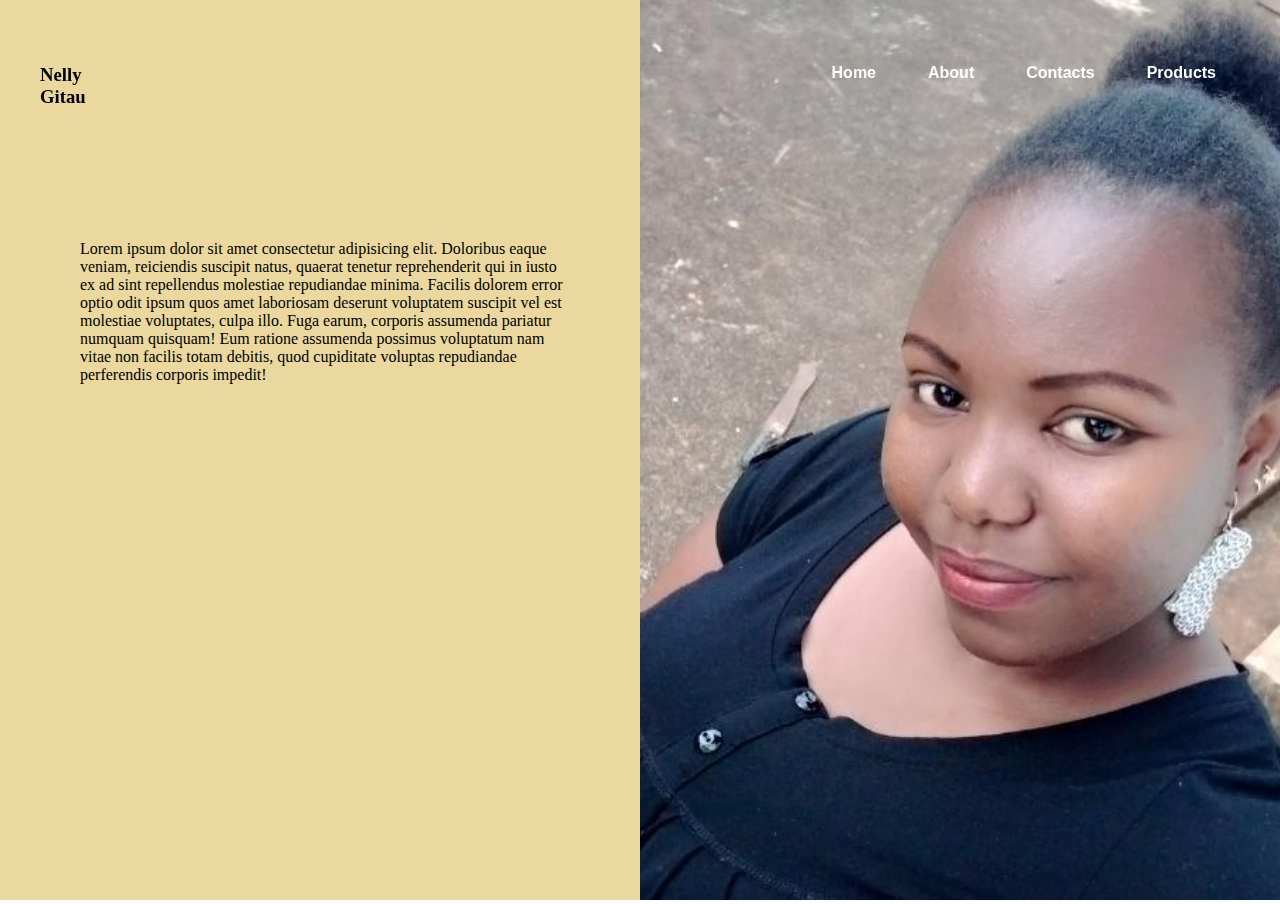
==== index.html @ fa051f5f "initial commit" ====
<!DOCTYPE html>
<html lang="en">
<head>
    <meta charset="UTF-8">
    <meta http-equiv="X-UA-Compatible" content="IE=edge">
    <meta name="viewport" content="width=device-width, initial-scale=1.0">
    
    <script src="Jquery/jquery-3.4.1.slim.js"></script>

    <script src="js/main.js"></script>
    
    <!-- main link -->
    <link rel="stylesheet" href="css/styling.css">
    <title>Document</title>
</head>
<body class="home-body">
    
    <!-- header section -->
    <header>
        <div class="header hero">
            <!-- logo area -->
            <div class="logo header-logo">
                <h3>Nelly Gitau</h3>
            </div>

            <!-- Humburger menu -->
            <div class="burger-btn">
                <span><img src="images/icon-hamburger.svg" alt=""></span>
            </div>

            <!-- Navbar -->
            <nav class="nav">
                <ul class="menu-nav">
                    <li class="menu-nav__item"><a href="index.html" class="menu-nav__link">Home</a></li>
                    <li class="menu-nav__item"><a href="about.html" class="menu-nav__link">About</a></li>
                    <li class="menu-nav__item"><a href="contact.html" class="menu-nav__link">Contacts</a></li>
                    <li class="menu-nav__item"><a href="products" class="menu-nav__link">Products</a></li>
                    
                </ul>
            </nav>
        </div>
        </div>
    </header>

    <main>

        <!-- hero section -->
        <section class="hero">
            <div class="split-hero">
                <div class="who__iam">
                    <div class="container-who">
                        <p>Lorem ipsum dolor sit amet consectetur adipisicing elit. Doloribus eaque veniam, reiciendis suscipit natus, quaerat tenetur reprehenderit qui in iusto ex ad sint repellendus molestiae repudiandae minima. Facilis dolorem error optio odit ipsum quos amet laboriosam deserunt voluptatem suscipit vel est molestiae voluptates, culpa illo. Fuga earum, corporis assumenda pariatur numquam quisquam! Eum ratione assumenda possimus voluptatum nam vitae non facilis totam debitis, quod cupiditate voluptas repudiandae perferendis corporis impedit!</p>
                    </div>
                </div>
                <div class="my__potrait">
                    <img src="images/nelly.jpeg" alt="">
                </div>
            </div>
        </section>
    </main>
   

</body>
</html>
---- css/styling.css ----
/* Remove default margin */
body,
h1,
h2,
h3,
h4,
p,
figure,
blockquote,
dl,
dd {
  margin: 0;
}

.home-body{
    background: var(--clr-neutral-gry);
    overflow: hidden;
}

ul {
    list-style-type: none;
    padding: 0;
    margin: 0;
}
a{
    text-decoration: none;
}


 
.header{
    
    position: fixed;
    z-index: 2;
    width: 100%;
    padding: 4rem 0;
    transition: all 0.5s ease-in-out;
}

.header.bg-other{
    position: fixed;
    top: 0;
    transition: all 0.5s ease-in-out;
}

@media (min-width: 700px){
    .header{
        display: flex;
        justify-content: space-between;
    }

.header.bg-other{
    position: fixed;
    top: 0;
    transition: all 0.5s ease-in-out;
}
}

.header .logo{
    padding-left: 1.5625em;
}

@media (min-width: 700px){
    .header .logo{
        padding-left: 2.5em;
    }
}

.nav{
    position: fixed;
    top: 4em;
    left: -6px;
    width: 100vw;
    visibility: hidden;
    -webkit-clip-path: polygon(96% 0%, 90% 10%, 0% 10%, 0% 100%, 100% 100%);
          clip-path: polygon(96% 0%, 90% 10%, 0% 10%, 0% 100%, 100% 100%);
}

.nav.open{
    visibility: visible;
}

@media (min-width: 450px) {
    .nav {
      -webkit-clip-path: polygon(100% 0%, 90% 10%, 0% 10%, 0% 100%, 100% 100%);
              clip-path: polygon(100% 0%, 90% 10%, 0% 10%, 0% 100%, 100% 100%);
    }
}

@media (min-width: 700px) {
    .nav {
      visibility: visible;
      -webkit-clip-path: none;
              clip-path: none;
      position: static;
    }
    
}

.nav .menu-nav{
    display: flex;
    flex-flow: column wrap;
    align-items: center;
    justify-content: space-evenly;
    margin: 0 1em;
    height: 50vh;
    overflow: hidden;
    transform: translate(-50%, -50%) scale(0);
    transform-origin: top;
    cursor: pointer;
    transition: all 0.5s ease-in-out;
}

.nav .menu-nav.open {
    transform: translateY(0) scale(1);
}

.nav .menu-nav__link {
    font-family: "Barlow", sans-serif;
    font-weight: 600;
    color: #333;
    padding: 1rem 0;
}

@media (min-width: 701px) {
    .nav .menu-nav__link {
      color: #fff;
    }
}

@media (min-width: 700px) {
    .nav .menu-nav {
      display: block;
      transform: translateY(0);
      background: transparent;
      text-align: right;
      height: 100%;
      overflow: visible;
    }
    .nav .menu-nav__item {
      display: inline;
      padding-right: 1.5rem;
    }
}


@media (min-width: 900px) {
    .nav .menu-nav__item {
      padding-right: 3rem;
    }
}

.burger-btn{
    position: absolute;
    height: 20px;
    width: 20px;
    cursor: pointer;
    top: 4rem;
    right: 2rem;
}

@media (min-width: 700px){
    .burger-btn{
        visibility: hidden;
    }
}





/* .hero{
    
    
} */
.split-hero{
    display: grid;
    /* grid-auto-flow: column; */
    grid-template-columns: 1fr 1fr;
    background: rgba(233, 214, 153, 0.945);
    height: 100vh;
    
}
/* .split-hero .who__iam{
    background: rgba(233, 214, 153, 0.945);
    
} */
.who__iam .container-who{
    padding: 15rem 0 0 5rem;
    max-width: 30.3546rem;

    
}


.my__potrait img{
    object-fit: cover;
    z-index: 3;
    height: 100vh;
    max-width: 100%;
}


/* About section*/

.hero-about{
    background: rgba(233, 214, 153, 0.945);
    display: flex;
    align-items: center;
    justify-content: center;
    flex-flow: column;
    padding-top: 10rem;
}

.hero-about h1{
    padding: 1em;
    font-weight: 800;
}

.hero-about p{
    padding: 1em 0 4em 0;
}

.hero-split-3{
    display: grid;
    grid-template-columns: 1fr 1fr;
    gap: 5px;
}

.bg-dark{
    background: rgb(70, 79, 99);
    box-shadow: rgba(50, 50, 93, 0.25) 0px 50px 100px -20px, rgba(0, 0, 0, 0.3) 0px 30px 60px -30px, rgba(10, 37, 64, 0.35) 0px -2px 6px 0px inset;
}

.info-container{
    padding-top: 4em ;
}
.text-white{
    color: #fff;
}
.splitted-info{
    display: flex;
    flex-flow: row;
}
.my__info{
    display: flex;
    align-items: center;
    flex-flow: column;
    ;
}
.my__info .my__name{
    font-weight: 700;
    font-size: 1.4em;
    color: rgba(145, 111, 0, 0.945);
}

.my__info .my__occupation{
    font-weight: 500;
    font-size: 1.4em;
}

.my__info img{
    height: 100px;
    max-width: 100%;
    border-radius: 50%;
    padding: 1em;
}
.my__info .my__occupation{
    padding: 1em;
}
.my__info .my__bio{
    text-align: center;
    max-width: 20.456rem;
    padding: 1em;
}

.about-content span{
    padding-top: 1em;
    padding-right: 1em;
}
.about-heading{
    font-weight: 700;
    font-size: 1.6em;
    max-width: 20.235rem;
    padding-top: 1em;
    padding-bottom: 1em;
}
.about-paragraph{
    font-weight: 100;
    font-size: 1rem;
    padding-top: 3em;
    padding-bottom: 3em;
    max-width: 25.2345rem;
}
.btn-blue{
    background: rgb(152, 185, 247);
    color: #fff;
    padding: 10px 5px;
    font-size: 1em;
    font-weight: 500;
    border-radius: 10px;
}
.btn-transparent{
    color: rgb(152, 185, 247);
    border: 1px solid rgb(152, 185, 247);
    font-size: 1em;
    font-weight: 500;
    border-radius: 10px;
    padding: 10px 5px;
}

/* Contact-section */
.contact-bg{
    background: rgb(119, 131, 153);
}
.contact-container{
    padding: 10rem 5rem 0 5rem;
    display: flex;
    align-items: center;
    justify-content: center;
    flex-flow: column;
}

.hr-container{
    padding: 1em 5rem 0 5rem;
    color: #fff;
    border: none;
    color: #fff;
}
/* .contact-container hr{
    width: 100%;
} */
hr {
    border: 0;
    height: 1px;
    /* width: 10%; */
    position: relative;
    margin: 30px auto;
  }
  hr.center-ball {
    background: #39d1b4;
  }
  hr.center-ball:before {
    content: "";
    width: 6px;
    height: 6px;
    background: #39d1b4;
    display: inline-block;
    border: 2px solid #39d1b4;
    -moz-border-radius: 50%;
    -webkit-border-radius: 50%;
    border-radius: 50%;
    position: absolute;
    top: -4px;
    left: 50%;
    margin: 0 0 0 -3px;
}

.main-info{
    display: flex;
    justify-content: center;
    align-items: center;
    flex-flow: column;
}
.main-info > *{
    padding: 1em 0 1em 0 ;
}

.container-for-split{
    padding: 0 10rem 0 10rem
}

.split-contact__info{
    display: grid;
    grid-template-columns: 1fr 1fr;
    justify-content: center;
    align-items: center;
}

.contact-form{
    display: flex;
    justify-content: center;
    align-items: center;
}

.form-group{
    margin-bottom: 1rem;
}
.form-control {
    display: block;
    width: 100%;
    height: calc(2.25rem + 2px);
    padding: 0.375rem 0.75rem;
    font-size: 1rem;
    line-height: 1.5;
    color: #495057;
    background-color: #fff;
    background-clip: padding-box;
    border: 1px solid #ced4da;
    border-radius: 0.25rem;
    transition: border-color 0.15s ease-in-out, box-shadow 0.15s ease-in-out;
}
.form-control:focus {
    color: #495057;
    background-color: #fff;
    border-color: #80bdff;
    outline: 0;
    box-shadow: 0 0 0 0.2rem rgba(0, 123, 255, 0.25);
}

.form-control::placeholder {
    color: #6c757d;
    opacity: 1;
}


input[type="submit"]{
    align-items: center;
    padding: 10px 5px;
}

.location__personal p{
    padding: 1em 0 1em 0;
}
.location__personal i{
    color: #fff;
}
.location__personal span{
    padding-right: 1em;
}

  
hr.center-diamond {
    background: #c0d8d4;
  }
hr.center-diamond:before {
    content: "";
    width: 6px;
    height: 6px;
    background: #c0d8d4;
    display: inline-block;
    border: 2px solid #c0d8d4;
    position: absolute;
    top: -5px;
    left: 50%;
    margin: 0 0 0 -3px;
    transform: rotate(45deg);
    -ms-transform: rotate(45deg);
    /* IE 9 */
    -webkit-transform: rotate(45deg);
    /* Opera, Chrome, and Safari */
}

.socials{
    display: flex;
    justify-content: center;
    align-items: center;
}

/* Product page */
.products-hero{
    background: rgb(202, 248, 240);
    
}
.humaans{
    display: flex;
    justify-content: flex-end;
    align-items: flex-end;
}

.hero-text{
    text-transform: capitalize;
    /* display: flex;
    align-items: center;
    justify-content: center;
    padding: 5rem 0 5rem 0; */
    position: absolute;
    left: 50%;
    top: 30%;
    transform: translate(-50%, -50%);
    text-align: center;
}

.hero-text h3{
    font-weight: 700;
    font-size: 2.1em;
    color: darkgoldenrod;
    padding: 1em;
}

.hero-text p{
    padding: 1em;
    font-weight: 700;
    font-size: 1.2em;
}

.prod-container{
    padding: 0 5rem 0 5em;
}

.product-header{
    display: flex;
    justify-content: center;
    flex-flow: column;
    align-items: center;

}

.product-split{
    display: grid;
    grid-template-columns: 1fr 1fr 1fr 1fr;
    padding: 4rem 0 4rem 0;
}

.productimg img{
    height: 100%;
    max-width: 100%;
}

.product__slogan{
    padding: 1em;
}
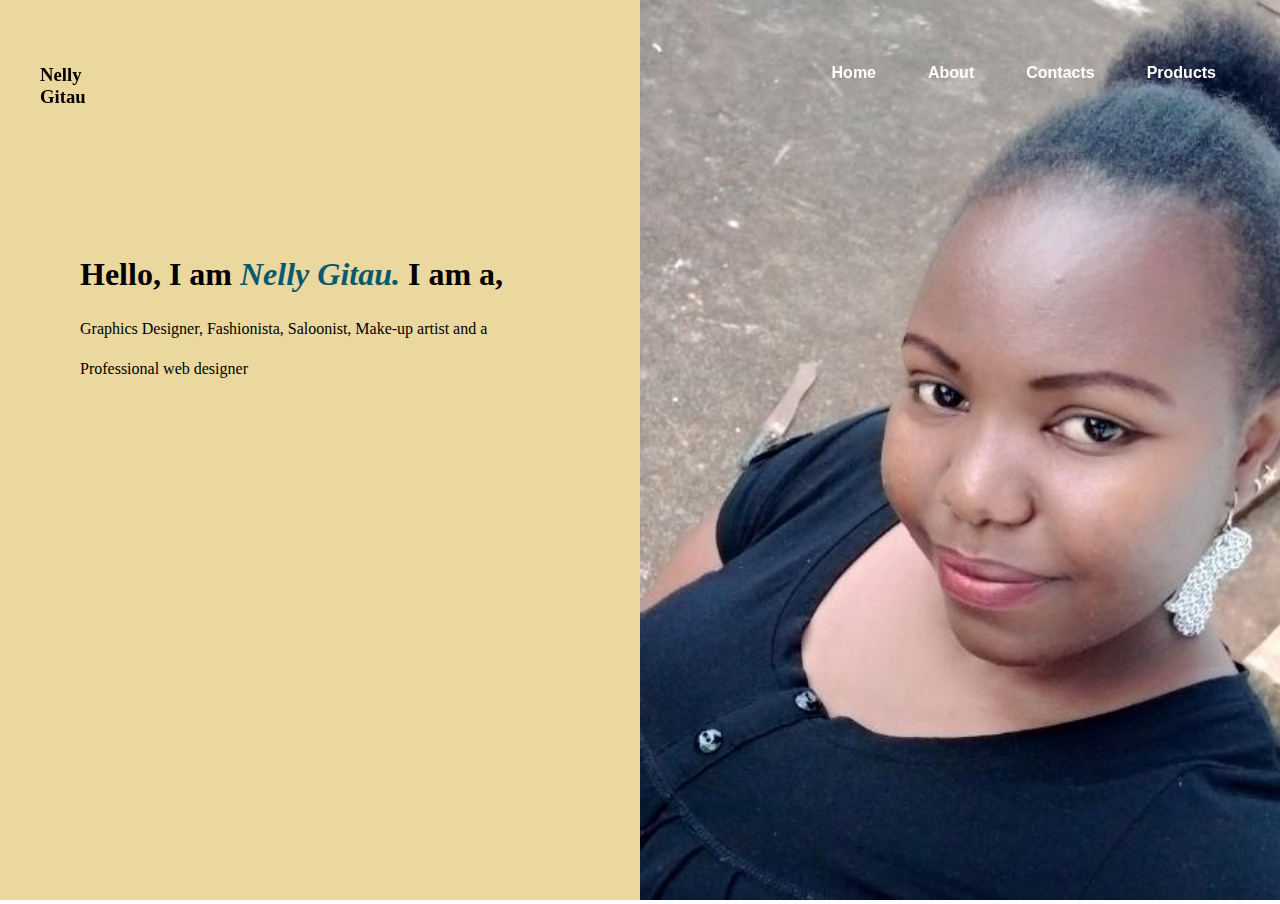
==== commit e93b6dd9: "update: removed the dummy data" ====
--- a/index.html
+++ b/index.html
@@ -48,8 +48,11 @@
         <section class="hero">
             <div class="split-hero">
                 <div class="who__iam">
+                    <div class="intro-text">
+                        <h1>Hello, I am <i>Nelly Gitau.</i> I am a,</h1>
+                    </div>
                     <div class="container-who">
-                        <p>Lorem ipsum dolor sit amet consectetur adipisicing elit. Doloribus eaque veniam, reiciendis suscipit natus, quaerat tenetur reprehenderit qui in iusto ex ad sint repellendus molestiae repudiandae minima. Facilis dolorem error optio odit ipsum quos amet laboriosam deserunt voluptatem suscipit vel est molestiae voluptates, culpa illo. Fuga earum, corporis assumenda pariatur numquam quisquam! Eum ratione assumenda possimus voluptatum nam vitae non facilis totam debitis, quod cupiditate voluptas repudiandae perferendis corporis impedit!</p>
+                        <p>Graphics Designer, Fashionista, Saloonist, Make-up artist and a Professional web designer</p>
                     </div>
                 </div>
                 <div class="my__potrait">
--- a/css/styling.css
+++ b/css/styling.css
@@ -186,9 +186,22 @@
     background: rgba(233, 214, 153, 0.945);
     
 } */
+
+.who__iam{
+    padding: 15rem 0 0 5rem;
+}
+
+.intro-text{
+    padding: 1em 0;
+}
+.intro-text i{
+    color: rgb(9, 89, 109);
+}
+
 .who__iam .container-who{
-    padding: 15rem 0 0 5rem;
+    
     max-width: 30.3546rem;
+    line-height: 2.5em;
 
     
 }
@@ -202,7 +215,7 @@
 }
 
 
-/* About section*/
+/* About section page*/
 
 .hero-about{
     background: rgba(233, 214, 153, 0.945);
@@ -258,6 +271,7 @@
 .my__info .my__occupation{
     font-weight: 500;
     font-size: 1.4em;
+    color: rgb(13, 78, 109);
 }
 
 .my__info img{
@@ -518,6 +532,10 @@
     max-width: 100%;
 }
 
+.product-heading{
+    padding: 2em 0 ;
+}
+
 .product__slogan{
     padding: 1em;
 }